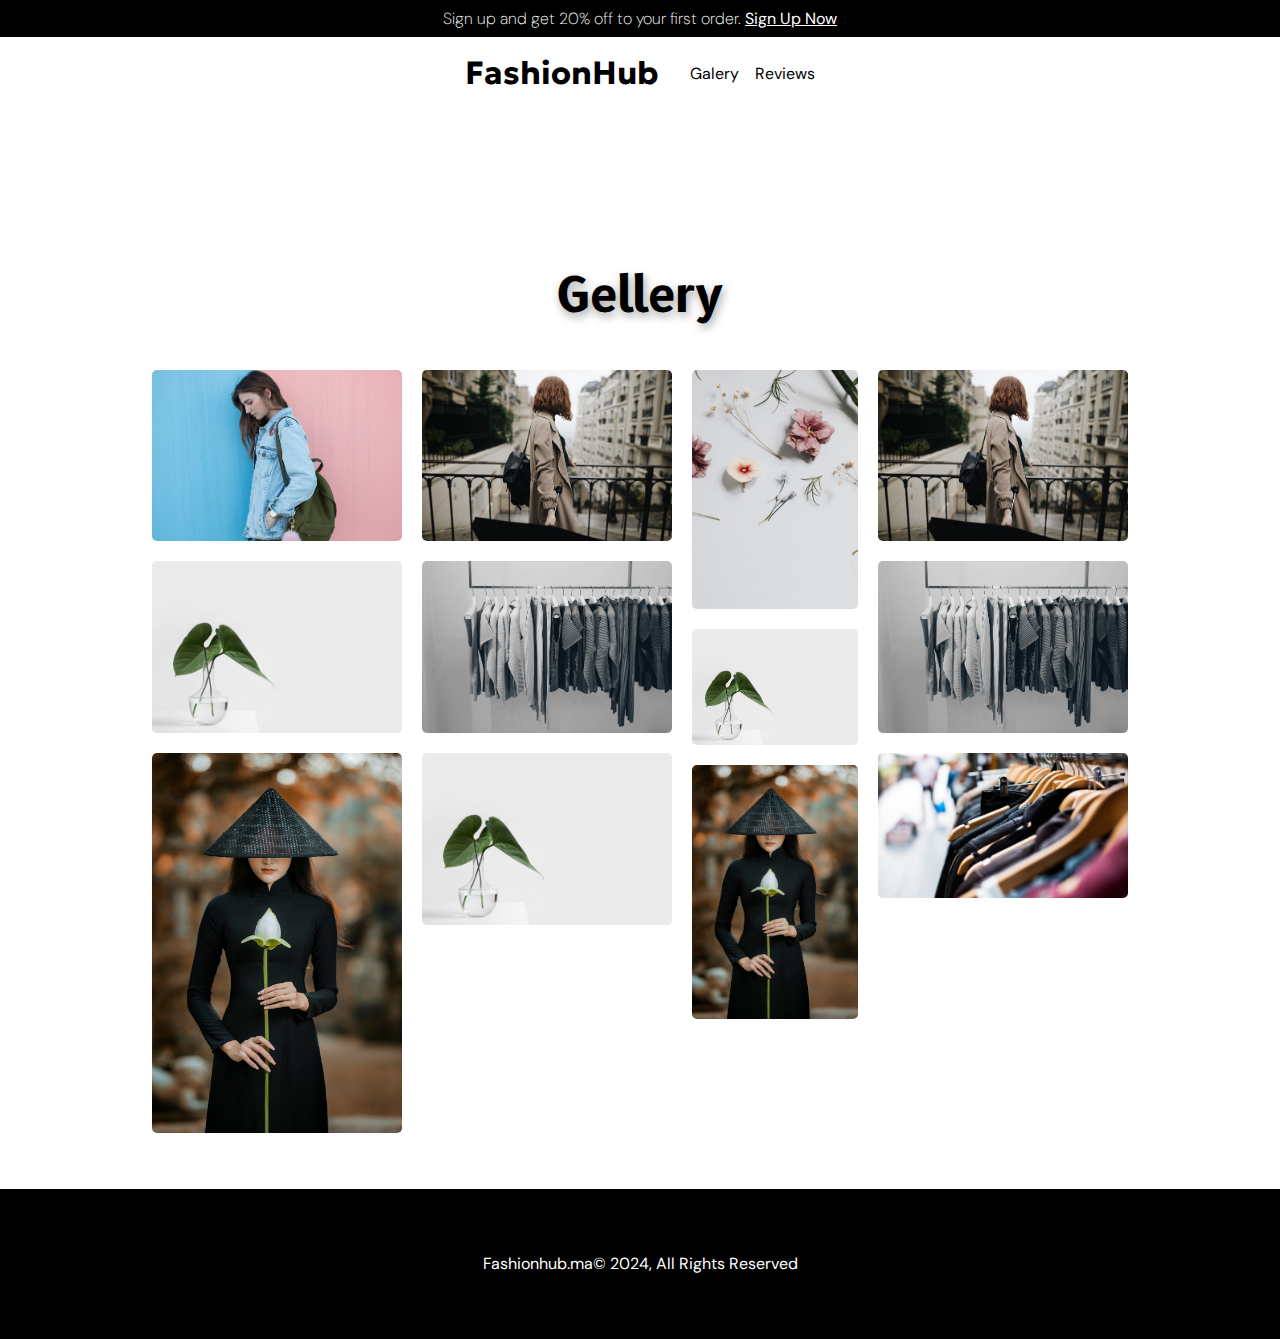
==== gallery.html @ 8e88ab10 "start coding products page" ====
<!DOCTYPE html>
<html lang="en">

<head>
    <meta charset="UTF-8">
    <meta name="viewport" content="width=device-width, initial-scale=1.0">
    <link rel="stylesheet" href="css/home.css" />
    <link rel="stylesheet" href="css/gellery.css" />


    <title>FashionHub - Gallery</title>
</head>

<body>
    <!-- Start notification bar -->
    <div class="notification-bar">
        <p>
            Sign up and get 20% off to your first order. <span><a href="register.html">Sign Up Now</a></span>
        </p>
    </div>
    <!-- Send notification bar -->

    <!-- Start Header -->
    <header>
        <nav>
            <div><a href="index.html" class="logo">FashionHub</a></div>
            <div class="links-navbar">
                <a href="gallery.html">Galery</a>

                <a href="">Reviews</a>
            </div>
        </nav>
    </header>
    <!-- End Header -->


    <!-- Start Gallery Section -->
    <main class="gellery-section container spaceY">
        <h2 class="title-page">Gellery</h2>
        <div class="gallery">

            <div class="column">
                <div class="photo">
                    <img src="assets/gellery/1.jpg" alt="portfolio images">

                </div>
                <div class="photo">
                    <img src="assets/gellery/6.png" alt="portfolio images">
                </div>
                <div class="photo">
                    <img src="assets/gellery/2.jpg" alt="portfolio images">
                </div>
            </div>


            <div class="column">
                <div class="photo">
                    <img src="assets/gellery/3.jpg" alt="portfolio images">
                </div>
                <div class="photo">
                    <img src="assets/gellery/4.jpg" alt="portfolio images">
                </div>
                <div class="photo">
                    <img src="assets/gellery/6.png" alt="portfolio images">
                </div>
            </div>

            <div class="column">
                <div class="photo">
                    <img src="assets/gellery/7.png" alt="portfolio images">

                </div>
                <div class="photo">
                    <img src="assets/gellery/6.png" alt="portfolio images">
                </div>
                <div class="photo">
                    <img src="assets/gellery/2.jpg" alt="portfolio images">
                </div>
            </div>


            <div class="column">
                <div class="photo">
                    <img src="assets/gellery/3.jpg" alt="portfolio images">
                </div>
                <div class="photo">
                    <img src="assets/gellery/4.jpg" alt="portfolio images">
                </div>
                <div class="photo">
                    <img src="assets/gellery/5.jpg" alt="portfolio images">
                </div>
            </div>


        </div>
    </main>

    <!-- End Gallery Section -->

    <footer>

        <p>Fashionhub.ma© 2024, All Rights Reserved</p>
    </footer>
</body>

</html>
---- css/home.css ----
@import "global.css";

.notification-bar {
  background-color: var(--main-Color) !important;
  color: var(--bg-Color);
  text-align: center;
  padding: 8px;
  cursor: pointer;

  font-weight: 200;
}

.notification-bar span {
  font-weight: 400;
  color: white;
  text-decoration: underline;
}
.notification-bar a {
  color: white;
}

/* Start header */

header {
  width: 100%;
  height: 80px;
}

header nav {
  width: 100%;
  display: flex;
  justify-content: center;
  padding: 16px;
  align-items: center;
  gap: 32px;
}
header .logo {
  /* font-family: var(--font-titles) !important; */
  font-family: "Geologica", sans-serif !important;
  cursor: pointer;
  font-size: 32px;
  font-weight: 700;
  color: black;
}

header .links-navbar {
  font-family: 700;
  font-size: 16px;
  display: flex;
  justify-content: center;
  align-items: center;
  gap: 16px;
}

header .links-navbar a {
  color: black;

  transition: 0.3s linear all;
}
header .links-navbar a:hover {
  transform: scale(1.1);
}
/* End header */

/* Start Hero */

.hero {
  background-color: var(--hero-BgColor);
  width: 100%;
  height: 100%;
  position: relative;
}
.container-hero {
  width: 100%;

  height: 100%;
  min-height: 500px;
  display: flex;
  align-items: center;
  justify-content: space-between;
  text-align: end;
  /* padding: 24px 0; */
}

.hero .img-hero {
  flex-basis: 100%;
  /* min-height: 500px; */
  width: auto;
  height: 100%;
  /* background-color: red; */
}
.hero .img-hero img {
  width: 100%;
  height: 100%;
}
.hero .text-hero {
  flex-basis: 100%;

  text-align: start;
  display: flex;
  align-items: start;
  flex-direction: column;
  width: 100%;
  row-gap: 16px;
  height: 100%;
}

.hero .text-hero h1 {
  font-family: "B612 Mono", sans-serif;
  font-weight: 700;
  font-size: 42px;
  text-shadow: 2px 4px 10px rgba(0, 0, 0, 0.36);
}
.hero .text-hero p {
  width: 80%;
}

.hero .text-hero a {
  width: 180px;
  text-align: center;
  border-radius: var(--redius-hard);
  padding: 12px 24px;
  background-color: var(--main-Color);
  color: var(--bg-Color);
}

.hero .status {
  margin-top: 16px;
  display: flex;
  align-items: center;
}

.hero .status-item h3 {
  width: 100%;
  font-weight: 700;
  font-size: 32px;
}

.hero .status-item p {
  width: 100%;
}
hr {
  border: none;
  border-left: 1px solid hsla(200, 10%, 50%, 100);
  height: 60px;
  width: 1px;
  background-color: black;
  margin: 0 16px;
}

.hero .brands {
  background-color: var(--main-Color);
  height: auto;
  width: 100%;
  position: absolute;
  bottom: 0%;
  /* padding: 24px 0; */
}

.brands-items {
  width: 100%;
  display: flex;
  justify-content: space-between;
  padding: 16px 0;
  align-items: center;
  gap: 16px;
}
/* End Heror */

/*Start Category */
.category {
  height: 100%;
  width: 100%;
  padding: 42px 0 !important;
}

.category .category-cards {
  border-radius: var(--redius-hard);
  background-color: var(--card-BgColor);

  width: 100%;
  height: 100%;
  text-align: center;
}
.category .category-cards h2 {
  font-family: var(--font-titles);
  font-size: 2rem;

  padding: 24px 0;
}

.gallery {
  display: flex;
  gap: 20px;
  display: flex;
  justify-content: center;
  padding: 24px;
}
.column {
  display: flex;
  flex-direction: column;
  gap: 20px;
}

.photo img {
  width: 100%;
  height: 300px;
}
/*End Category */

footer {
  background-color: var(--main-Color);
  min-height: 150px;
  color: white;
  display: flex;
  align-items: center;
  justify-content: center;
}
---- css/gellery.css ----
.gellery-section {
  text-align: center;

  margin-top: 100px;
}
.gallery {
  display: flex;
  gap: 20px;
}
.column {
  display: flex;
  flex-direction: column;
  gap: 20px;
}
.photo {
  transition: 0.3s;
}
.photo img {
  width: 100%;
  height: 100%;
  border-radius: 5px;
  object-fit: cover;
}

.gallery:hover .photo {
  filter: grayscale(1);
  z-index: 1;
}
.gallery .photo:hover {
  filter: grayscale(0);
  transform: scale(1.1);
  z-index: 8;
}

@media (max-width: 768px) {
  .gallery {
    flex-direction: column;
  }
}
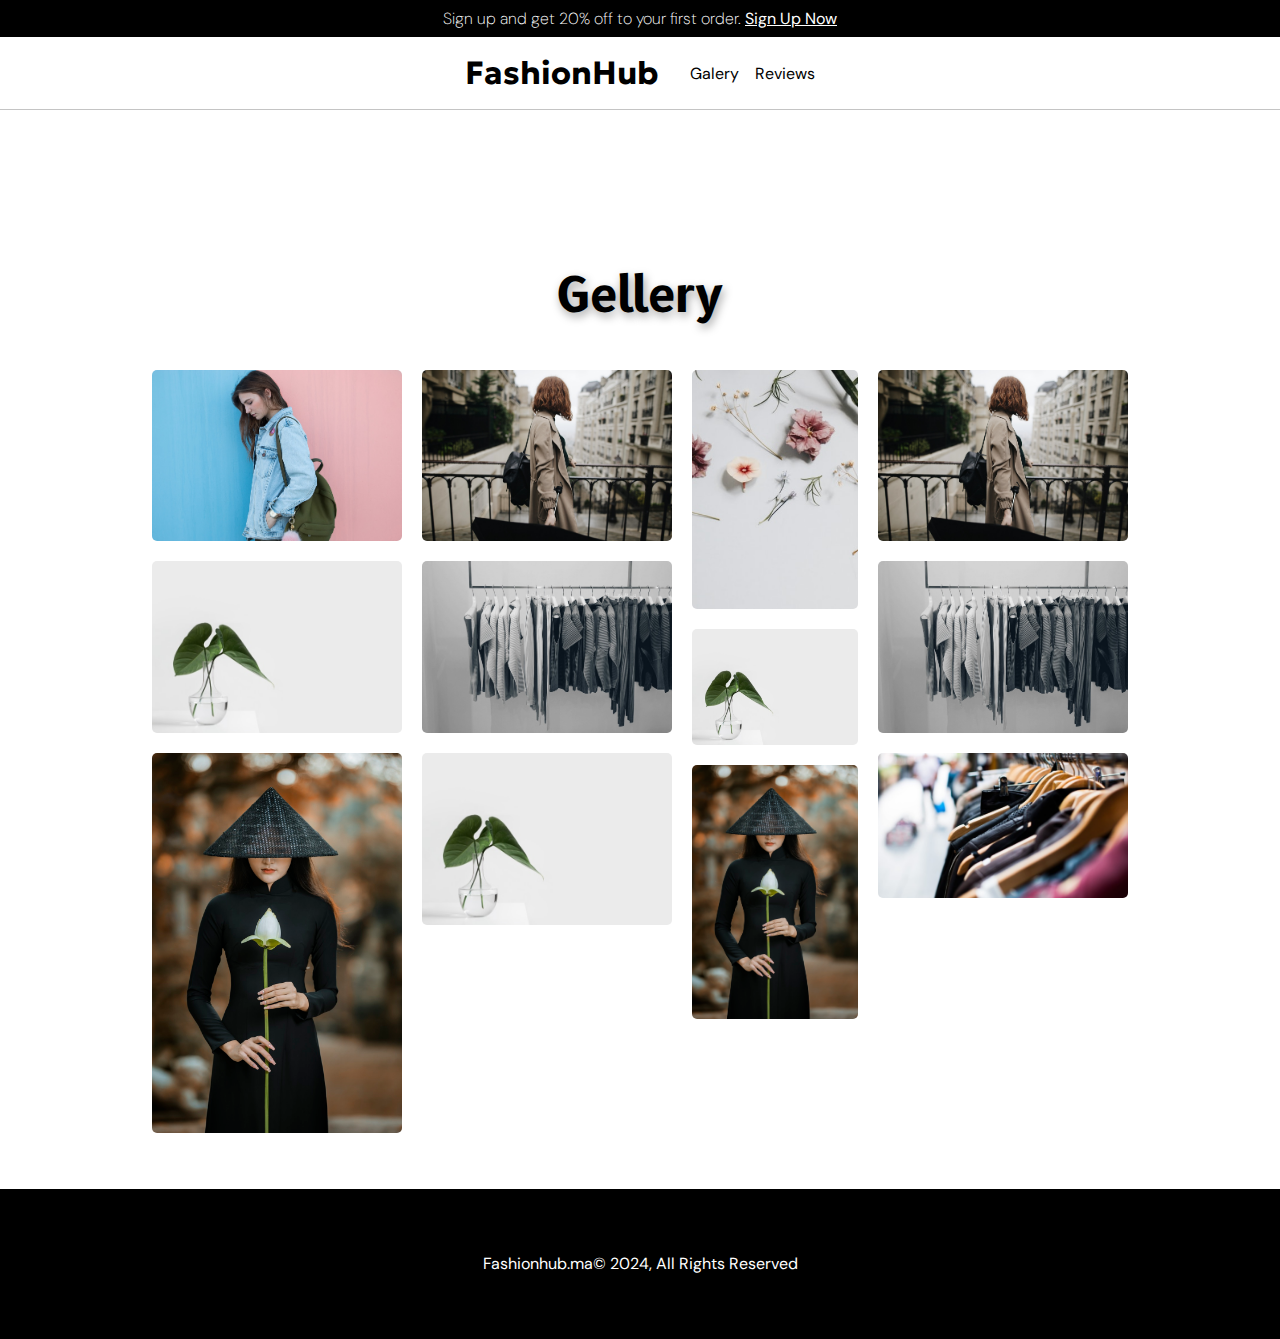
==== commit 5e7e4619: "create humbergar menu" ====
--- a/gallery.html
+++ b/gallery.html
@@ -5,6 +5,8 @@
     <meta charset="UTF-8">
     <meta name="viewport" content="width=device-width, initial-scale=1.0">
     <link rel="stylesheet" href="css/home.css" />
+    <link rel="stylesheet" href="css/navbar.css" />
+
     <link rel="stylesheet" href="css/gellery.css" />
 
 
@@ -24,11 +26,20 @@
     <header>
         <nav>
             <div><a href="index.html" class="logo">FashionHub</a></div>
-            <div class="links-navbar">
+            <div class="links-navbar" id="links">
                 <a href="gallery.html">Galery</a>
 
-                <a href="">Reviews</a>
+                <a href="index.html#Reviews">Reviews</a>
             </div>
+
+            <!-- hamburger menu  -->
+            <input id="toggle" type="checkbox"></input>
+
+            <label for="toggle" class="hamburger">
+                <div class="top-bun"></div>
+                <div class="meat"></div>
+                <div class="bottom-bun"></div>
+            </label>
         </nav>
     </header>
     <!-- End Header -->
@@ -101,6 +112,7 @@
 
         <p>Fashionhub.ma© 2024, All Rights Reserved</p>
     </footer>
+    <script src="js/navbar.js"></script>
 </body>
 
 </html>--- a/css/home.css
+++ b/css/home.css
@@ -18,49 +18,6 @@
 .notification-bar a {
   color: white;
 }
-
-/* Start header */
-
-header {
-  width: 100%;
-  height: 80px;
-}
-
-header nav {
-  width: 100%;
-  display: flex;
-  justify-content: center;
-  padding: 16px;
-  align-items: center;
-  gap: 32px;
-}
-header .logo {
-  /* font-family: var(--font-titles) !important; */
-  font-family: "Geologica", sans-serif !important;
-  cursor: pointer;
-  font-size: 32px;
-  font-weight: 700;
-  color: black;
-}
-
-header .links-navbar {
-  font-family: 700;
-  font-size: 16px;
-  display: flex;
-  justify-content: center;
-  align-items: center;
-  gap: 16px;
-}
-
-header .links-navbar a {
-  color: black;
-
-  transition: 0.3s linear all;
-}
-header .links-navbar a:hover {
-  transform: scale(1.1);
-}
-/* End header */
 
 /* Start Hero */
 
@@ -148,6 +105,36 @@
   margin: 0 16px;
 }
 
+.slide-track {
+  width: calc(200px * 20);
+  display: flex;
+  animation: scroll 20s linear infinite;
+  justify-content: space-between;
+  gap: 32px;
+}
+
+.slide {
+  width: 150px;
+  height: 60px;
+
+  display: grid;
+  place-items: center;
+  transition: 0.5s;
+  cursor: pointer;
+}
+.slide:hover {
+  transform: scale(0.8);
+}
+
+@keyframes scroll {
+  0% {
+    transform: translateX(0);
+  }
+  100% {
+    transform: translateX(calc(-250px * 7));
+  }
+}
+
 .hero .brands {
   background-color: var(--main-Color);
   height: auto;
@@ -205,6 +192,16 @@
 .photo img {
   width: 100%;
   height: 300px;
+}
+.btn-all-gallery {
+  padding: 8px 32px;
+  border: 1px rgb(206, 206, 206) solid;
+  border-radius: var(--redius-hard);
+  color: black;
+  font-family: "B612 Mono", monospace;
+  font-weight: 400;
+  font-style: italic;
+  font-size: clamp(8px, 100%, 10px);
 }
 /*End Category */
 
@@ -216,3 +213,23 @@
   align-items: center;
   justify-content: center;
 }
+
+/* media query  */
+
+@media screen and (max-width: 768px) {
+  .slide-track {
+    width: calc(80px * 20);
+  }
+  .slide {
+    width: 80px;
+  }
+
+  @keyframes scroll {
+    0% {
+      transform: translateX(0px);
+    }
+    100% {
+      transform: translateX(calc(-80px * 10));
+    }
+  }
+}
--- a/css/navbar.css
+++ b/css/navbar.css
@@ -0,0 +1,130 @@
+@import "global.css";
+
+/* Start header */
+
+header {
+  width: 100%;
+  height: 80px;
+}
+
+header nav {
+  width: 100%;
+  display: flex;
+  justify-content: center;
+  padding: 16px;
+  align-items: center;
+  gap: 32px;
+  border-bottom: 1px rgb(196, 196, 196) solid;
+}
+header .logo {
+  /* font-family: var(--font-titles) !important; */
+  font-family: "Geologica", sans-serif !important;
+  cursor: pointer;
+  font-size: 32px;
+  font-weight: 700;
+  color: black;
+}
+
+header .links-navbar {
+  font-family: 700;
+  font-size: 16px;
+  display: flex;
+  justify-content: center;
+  align-items: center;
+  gap: 16px;
+}
+
+header .links-navbar a {
+  color: black;
+
+  transition: 0.3s linear all;
+}
+header .links-navbar a:hover {
+  transform: scale(1.1);
+}
+.hamburger {
+  display: none;
+}
+#toggle {
+  display: none;
+}
+.hamburger {
+  position: absolute;
+  top: 4em;
+  left: 6%;
+  margin-left: 1em;
+  margin-top: -45px;
+  width: 2em;
+  height: 45px;
+  z-index: 5;
+}
+#toggle {
+  display: none;
+}
+.hamburger div {
+  position: relative;
+  width: 2em;
+  height: 4px;
+  border-radius: 3px;
+  background-color: var(--main-Color);
+  margin-top: 6px;
+  transition: all 0.3s ease-in-out;
+}
+#toggle:checked + .hamburger .top-bun {
+  transform: rotate(-45deg);
+  margin-top: 25px;
+}
+#toggle:checked + .hamburger .bottom-bun {
+  opacity: 0;
+  transform: rotate(45deg);
+}
+#toggle:checked + .hamburger .meat {
+  transform: rotate(45deg);
+  margin-top: -5px;
+}
+
+#toggle:checked + .hamburger + .nav {
+  top: 0;
+  transform: scale(1);
+}
+
+/* End header */
+
+@media screen and (max-width: 768px) {
+  nav {
+    position: relative;
+    z-index: 999;
+    transition: 0.3s all linear;
+  }
+  .hamburger {
+    display: block;
+    color: black;
+  }
+  .links-navbar {
+    transition: transform 0.3s ease-in-out, opacity 0.3s ease-in-out;
+    transform: scaleY(0);
+    transform-origin: top center;
+    opacity: 0;
+    top: 100%;
+    position: absolute;
+    display: flex;
+    width: 100%;
+    height: 100%;
+    min-height: 200px;
+    padding: 20px 0;
+    gap: 10px;
+
+    border-top: none;
+    background-color: white;
+    border-bottom-left-radius: 5px;
+    border-bottom-right-radius: 5px;
+    align-items: center;
+    flex-direction: column;
+    justify-content: space-between;
+    z-index: 998;
+  }
+  .show {
+    transform: scaleY(1);
+    opacity: 0.9;
+  }
+}
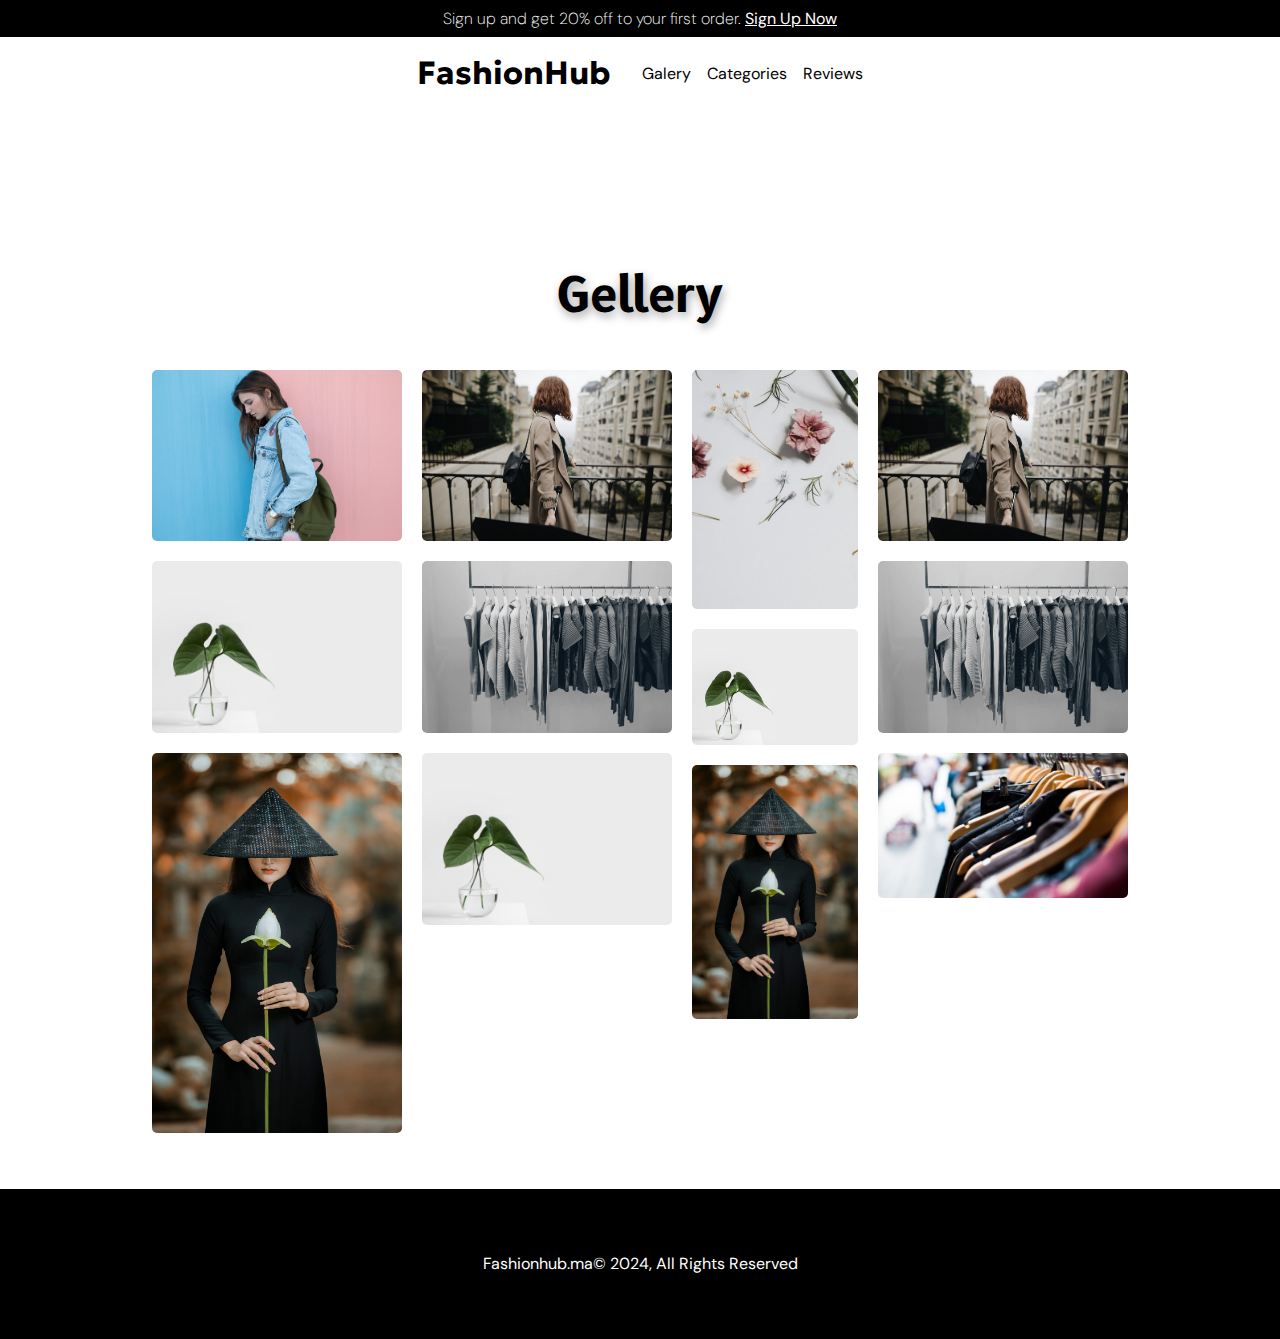
==== commit d2394965: "add seo" ====
--- a/gallery.html
+++ b/gallery.html
@@ -9,8 +9,12 @@
 
     <link rel="stylesheet" href="css/gellery.css" />
 
+    <!-- Seo Optimizing -->
+    <meta name="description" content="Fashion Website Ecom">
+    <meta name="keywords" content="fashion, clothes,ecom">
+    <title>FashionHub - Gallery</title>
+    <!-- Seo Optimizing -->
 
-    <title>FashionHub - Gallery</title>
 </head>
 
 <body>
@@ -28,6 +32,7 @@
             <div><a href="index.html" class="logo">FashionHub</a></div>
             <div class="links-navbar" id="links">
                 <a href="gallery.html">Galery</a>
+                <a href="index.html#category">Categories</a>
 
                 <a href="index.html#Reviews">Reviews</a>
             </div>
--- a/css/home.css
+++ b/css/home.css
@@ -25,7 +25,7 @@
   background-color: var(--hero-BgColor);
   width: 100%;
   height: 100%;
-  position: relative;
+  /* position: relative; */
 }
 .container-hero {
   width: 100%;
@@ -33,7 +33,7 @@
   height: 100%;
   min-height: 500px;
   display: flex;
-  align-items: center;
+  align-items: end;
   justify-content: space-between;
   text-align: end;
   /* padding: 24px 0; */
@@ -58,18 +58,20 @@
   align-items: start;
   flex-direction: column;
   width: 100%;
+  margin-top: 16px;
   row-gap: 16px;
   height: 100%;
 }
 
 .hero .text-hero h1 {
-  font-family: "B612 Mono", sans-serif;
+  /* padding-top: 8px; */
+  font-family: "B612", sans-serif;
   font-weight: 700;
-  font-size: 42px;
-  text-shadow: 2px 4px 10px rgba(0, 0, 0, 0.36);
+  /* font-size: 42px; */
+  font-size: clamp(36px, 4vw, 42px) !important;
 }
 .hero .text-hero p {
-  width: 80%;
+  width: 100%;
 }
 
 .hero .text-hero a {
@@ -90,11 +92,14 @@
 .hero .status-item h3 {
   width: 100%;
   font-weight: 700;
-  font-size: 32px;
+  font-size: clamp(16px, 100%, 32px);
+
+  /* font-size: 32px; */
 }
 
 .hero .status-item p {
   width: 100%;
+  font-size: clamp(8px, 80%, 16px);
 }
 hr {
   border: none;
@@ -122,6 +127,10 @@
   transition: 0.5s;
   cursor: pointer;
 }
+.slide img {
+  width: 100px;
+  height: auto;
+}
 .slide:hover {
   transform: scale(0.8);
 }
@@ -131,7 +140,7 @@
     transform: translateX(0);
   }
   100% {
-    transform: translateX(calc(-250px * 7));
+    transform: translateX(calc(150px * 7));
   }
 }
 
@@ -139,9 +148,8 @@
   background-color: var(--main-Color);
   height: auto;
   width: 100%;
-  position: absolute;
-  bottom: 0%;
-  /* padding: 24px 0; */
+  /* position: absolute; */
+  overflow-x: hidden;
 }
 
 .brands-items {
@@ -218,18 +226,34 @@
 
 @media screen and (max-width: 768px) {
   .slide-track {
-    width: calc(80px * 20);
+    width: calc(0px * 20);
   }
   .slide {
-    width: 80px;
+    /* width: 80px; */
+    margin: 0 8px;
   }
 
   @keyframes scroll {
     0% {
-      transform: translateX(0px);
+      transform: translateX(80px);
     }
     100% {
       transform: translateX(calc(-80px * 10));
     }
   }
-}
+
+  .container-hero {
+    flex-direction: column;
+    justify-content: space-between;
+    text-align: end;
+    /* padding: 24px 0; */
+  }
+
+  .hero .status-item p {
+    width: 100%;
+  }
+
+  .hero .text-hero a {
+    width: 100%;
+  }
+}
--- a/css/navbar.css
+++ b/css/navbar.css
@@ -14,7 +14,7 @@
   padding: 16px;
   align-items: center;
   gap: 32px;
-  border-bottom: 1px rgb(196, 196, 196) solid;
+  /* border-bottom: 1px rgb(196, 196, 196) solid; */
 }
 header .logo {
   /* font-family: var(--font-titles) !important; */
@@ -49,30 +49,27 @@
   display: none;
 }
 .hamburger {
+  width: 2em;
+  height: 20px;
+  z-index: 5;
   position: absolute;
-  top: 4em;
-  left: 6%;
-  margin-left: 1em;
-  margin-top: -45px;
-  width: 2em;
-  height: 45px;
-  z-index: 5;
+  left: 10px;
 }
 #toggle {
   display: none;
 }
 .hamburger div {
-  position: relative;
+  /* position: relative; */
   width: 2em;
-  height: 4px;
+  height: 3px;
   border-radius: 3px;
   background-color: var(--main-Color);
-  margin-top: 6px;
+  margin-top: 3px;
   transition: all 0.3s ease-in-out;
 }
 #toggle:checked + .hamburger .top-bun {
   transform: rotate(-45deg);
-  margin-top: 25px;
+  margin-top: 10px;
 }
 #toggle:checked + .hamburger .bottom-bun {
   opacity: 0;
@@ -80,7 +77,7 @@
 }
 #toggle:checked + .hamburger .meat {
   transform: rotate(45deg);
-  margin-top: -5px;
+  margin-top: -3px;
 }
 
 #toggle:checked + .hamburger + .nav {
@@ -92,9 +89,14 @@
 
 @media screen and (max-width: 768px) {
   nav {
-    position: relative;
     z-index: 999;
     transition: 0.3s all linear;
+    flex-direction: row-reverse;
+    align-items: center;
+    display: flex;
+    /* justify-content: space-between !important; */
+    position: relative;
+    width: 100%;
   }
   .hamburger {
     display: block;
@@ -106,6 +108,7 @@
     transform-origin: top center;
     opacity: 0;
     top: 100%;
+
     position: absolute;
     display: flex;
     width: 100%;
